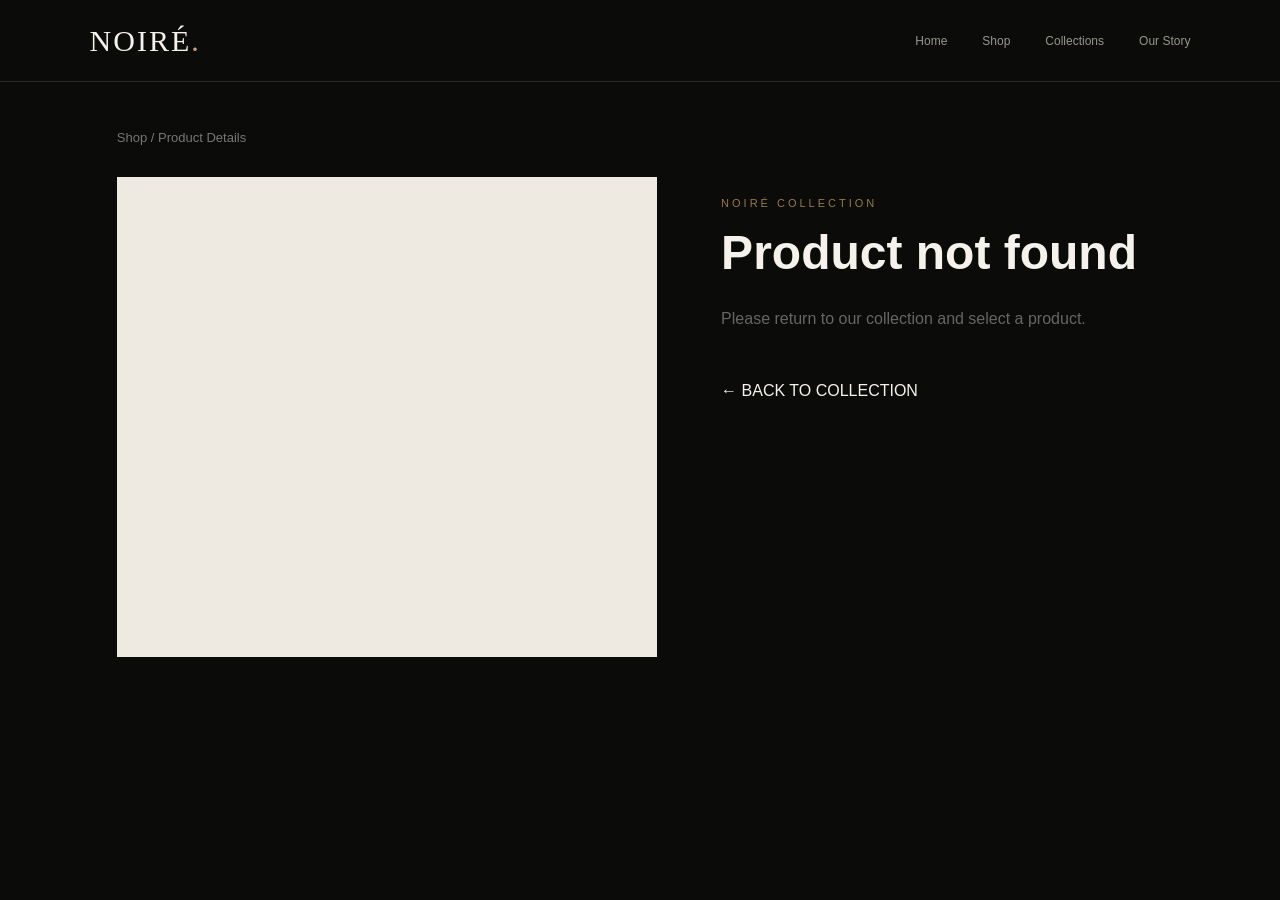
==== product.html @ 064c5e75 "Save NOIRE fashion website progress" ====
<!DOCTYPE html>
<html lang="en">
<head>
    <meta charset="UTF-8">
    <meta name="viewport" content="width=device-width, initial-scale=1.0">
    <meta name="theme-color" content="#f7f4ee">
    <title>Product Details | NOIRÉ</title>

    <link rel="stylesheet" href="style.css">

    <style>
        .product-page {
            max-width: 1200px;
            margin: 0 auto;
            padding: 48px 6%;
        }

        .product-breadcrumb {
            margin-bottom: 32px;
            color: #777;
            font-size: 13px;
        }

        .product-layout {
            display: grid;
            grid-template-columns: 1.1fr 0.9fr;
            gap: 64px;
            align-items: start;
        }

        .product-image-panel {
            background: #eeeae2;
            min-height: 480px;
            display: flex;
            align-items: center;
            justify-content: center;
            overflow: hidden;
        }

        .product-image-panel img {
            width: 100%;
            height: 480px;
            object-fit: contain;
            padding: 24px;
        }

        .product-information {
            padding-top: 20px;
        }

        .product-eyebrow {
            font-size: 11px;
            letter-spacing: 3px;
            color: #987a4b;
            text-transform: uppercase;
        }

        .product-information h1 {
            font-size: clamp(30px, 4vw, 48px);
            margin: 16px 0;
        }

        .product-detail-price {
            font-size: 24px;
            margin: 20px 0;
        }

        .product-description {
            color: #666;
            line-height: 1.9;
            margin: 24px 0;
        }

        .product-back-link {
            display: inline-block;
            margin-top: 24px;
            color: inherit;
            text-decoration: none;
        }

        .product-message {
            color: #777;
            line-height: 1.7;
        }

        @media (max-width: 760px) {
            .product-page {
                padding: 28px 5%;
            }

            .product-layout {
                grid-template-columns: 1fr;
                gap: 24px;
            }

            .product-image-panel,
            .product-image-panel img {
                min-height: 300px;
                height: 340px;
            }

            .product-information {
                padding-top: 0;
            }
        }
    </style>
</head>

<body>
    <header class="navbar">
        <a href="index.html" class="logo">NOIRÉ<span>.</span></a>

        <nav class="nav-links">
            <a href="index.html#home">Home</a>
            <a href="index.html#shop">Shop</a>
            <a href="index.html#categories">Collections</a>
            <a href="index.html#about">Our Story</a>
        </nav>
    </header>

    <main class="product-page">
        <p class="product-breadcrumb">
            <a href="index.html#shop">Shop</a> / Product Details
        </p>

        <section class="product-layout">
            <div class="product-image-panel">
                
<img
    id="detailImage"
    src=""
    alt="NOIRÉ fashion product"
>

            </div>

            <div class="product-information">
                <p class="product-eyebrow">NOIRÉ COLLECTION</p>

                <h1 id="detailName">Discovering your product...</h1>

                <p class="product-detail-price" id="detailPrice"></p>

                <p class="product-description" id="detailDescription">
                    Please wait while we load the product details.
                </p>

                <p class="product-message" id="detailMessage" aria-live="polite"></p>

                <a href="index.html#shop" class="product-back-link">
                    ← BACK TO COLLECTION
                </a>
            </div>
        </section>
    </main>
    

<script src="products.js"></script>
<script>

    
const products = window.noireProducts || [];

    const productId = Number(
        new URLSearchParams(window.location.search).get("id")
    );

    const product = products.find(item => item.id === productId);

    const money = new Intl.NumberFormat("en-NG", {
        style: "currency",
        currency: "NGN",
        maximumFractionDigits: 0
    });

    if (product) {
        document.getElementById("detailImage").src = product.image;
        document.getElementById("detailImage").alt = product.name;
        document.getElementById("detailName").textContent = product.name;
        document.getElementById("detailPrice").textContent =
            money.format(product.price);

        document.getElementById("detailDescription").textContent =
            `${product.name} from our ${product.category} collection. Discover premium style with NOIRÉ.`;

        document.getElementById("detailMessage").textContent =
            product.tag ? product.tag : "";
    } else {
        document.getElementById("detailName").textContent =
            "Product not found";
        document.getElementById("detailDescription").textContent =
            "Please return to our collection and select a product.";
        document.getElementById("detailImage").hidden = true;
    }
</script>
</body>
</html>
---- style.css ----
:root {
    --bg: #0b0b0a;
    --surface: #141412;
    --surface-light: #1c1c19;
    --text: #f5f2eb;
    --muted: #99968d;
    --accent: #c6a878;
    --border: rgba(245, 242, 235, 0.13);
    --serif: "Playfair Display", Georgia, serif;
    --sans: "DM Sans", Arial, sans-serif;
}

* {
    box-sizing: border-box;
    margin: 0;
    padding: 0;
}

html {
    scroll-behavior: smooth;
    scroll-padding-top: 90px;
}

body {
    background: var(--bg);
    color: var(--text);
    font-family: var(--sans);
    overflow-x: hidden;
}

a {
    color: inherit;
    text-decoration: none;
}

button {
    color: inherit;
    font: inherit;
    cursor: pointer;
}

.announcement {
    padding: 11px;
    background: var(--accent);
    color: #11110f;
    text-align: center;
    font-size: 9px;
    font-weight: 700;
    letter-spacing: 2.5px;
}

.navbar {
    height: 82px;
    padding: 0 7%;
    display: flex;
    align-items: center;
    justify-content: space-between;
    border-bottom: 1px solid var(--border);
    position: relative;
    z-index: 10;
}

.logo {
    font-family: var(--serif);
    font-size: 30px;
    letter-spacing: 2px;
}

.logo span {
    color: var(--accent);
}

.nav-links {
    display: flex;
    align-items: center;
    gap: 35px;
}

.nav-links a {
    color: var(--muted);
    font-size: 12px;
    transition: color 0.25s;
}

.nav-links a:hover {
    color: var(--accent);
}

.nav-actions {
    display: flex;
    gap: 15px;
    align-items: center;
}

.cart-button {
    padding: 10px 15px;
    background: transparent;
    border: 1px solid var(--border);
    border-radius: 30px;
    font-size: 12px;
}

#cartCount {
    margin-left: 8px;
    color: var(--accent);
}

.menu-button {
    display: none;
    background: transparent;
    border: 0;
    font-size: 24px;
}

.hero {
    min-height: 610px;
    padding: 70px 9%;
    display: grid;
    grid-template-columns: 1fr 1fr;
    align-items: center;
    position: relative;
    overflow: hidden;
}

.hero-copy {
    position: relative;
    z-index: 2;
    animation: rise-in 0.9s both;
}

.eyebrow {
    color: var(--accent);
    font-size: 9px;
    letter-spacing: 3px;
    font-weight: 700;
}

.hero h1 {
    margin: 25px 0;
    font-family: var(--serif);
    font-size: clamp(48px, 6.3vw, 86px);
    line-height: 1.07;
    font-weight: 400;
    letter-spacing: -3px;
}

h1 em,
h2 em {
    color: var(--accent);
    font-weight: 400;
}

.hero-description {
    max-width: 360px;
    color: var(--muted);
    font-size: 13px;
    line-height: 1.9;
}

.primary-button {
    display: inline-flex;
    align-items: center;
    gap: 28px;
    padding: 17px 22px;
    margin-top: 30px;
    background: var(--text);
    color: var(--bg);
    font-size: 11px;
    font-weight: 700;
    transition: background 0.3s, transform 0.3s;
}

.primary-button:hover {
    background: var(--accent);
    transform: translateY(-3px);
}

.hero-note {
    margin-top: 45px;
    display: flex;
    align-items: center;
    gap: 10px;
    color: var(--muted);
    font-size: 8px;
    letter-spacing: 1.4px;
}

.status-dot {
    width: 6px;
    height: 6px;
    border-radius: 50%;
    background: var(--accent);
    box-shadow: 0 0 12px var(--accent);
}

.hero-visual {
    min-height: 430px;
    display: flex;
    align-items: center;
    justify-content: center;
    position: relative;
    perspective: 900px;
}

.hero-glow {
    width: 280px;
    height: 280px;
    border-radius: 50%;
    position: absolute;
    background: rgba(198, 168, 120, 0.13);
    filter: blur(65px);
    animation: glow-pulse 5s ease-in-out infinite alternate;
}

.orbit {
    position: absolute;
    border: 1px solid rgba(198, 168, 120, 0.23);
    border-radius: 50%;
    transform: rotate(-25deg);
}

.orbit-one {
    width: 360px;
    height: 170px;
    animation: orbit-turn 12s linear infinite;
}

.orbit-two {
    width: 280px;
    height: 370px;
    transform: rotate(35deg);
    animation: orbit-turn 16s linear infinite reverse;
}

.hero-product {
    width: 230px;
    height: 285px;
    position: relative;
    z-index: 1;
    display: flex;
    flex-direction: column;
    align-items: center;
    justify-content: center;
    border: 1px solid rgba(245, 242, 235, 0.2);
    background: linear-gradient(145deg, #282721, #11110f 65%, #29251d);
    box-shadow: 20px 35px 80px #000;
    transform: rotate(-7deg);
    animation: product-float 5s ease-in-out infinite;
}

.product-number {
    position: absolute;
    top: 17px;
    left: 16px;
    color: var(--muted);
    font-size: 9px;
}

.hero-symbol {
    font-family: var(--serif);
    font-size: 115px;
    color: var(--accent);
    text-shadow: 0 0 45px rgba(198, 168, 120, 0.2);
}

.hero-product p {
    margin-top: 5px;
    font-size: 7px;
    letter-spacing: 2px;
}

.floating-label {
    position: absolute;
    z-index: 2;
    display: flex;
    gap: 15px;
    color: var(--muted);
    font-size: 8px;
    letter-spacing: 1px;
}

.label-top {
    top: 38px;
    right: 0;
}

.label-bottom {
    bottom: 35px;
    left: 0;
}

.hero-index {
    position: absolute;
    bottom: 25px;
    left: 9%;
    color: var(--muted);
    font-size: 9px;
    letter-spacing: 2px;
}

.ticker {
    overflow: hidden;
    background: var(--accent);
    color: #11110f;
    padding: 20px 0;
    transform: rotate(-1deg) scale(1.02);
}

.ticker-track {
    width: max-content;
    display: flex;
    align-items: center;
    gap: 35px;
    animation: ticker-move 28s linear infinite;
}

.ticker-track span {
    font-size: 10px;
    font-weight: 700;
    letter-spacing: 2px;
}

.section-padding {
    padding: 110px 9%;
}

.section-heading {
    display: flex;
    justify-content: space-between;
    align-items: end;
    gap: 25px;
    margin-bottom: 45px;
}

.section-heading h2,
.brand-story h2 {
    margin-top: 16px;
    font-family: var(--serif);
    font-size: clamp(34px, 4.3vw, 54px);
    font-weight: 400;
    letter-spacing: -1.5px;
}

.section-heading > p {
    max-width: 240px;
    color: var(--muted);
    font-size: 11px;
    line-height: 1.8;
}

.category-grid {
    display: grid;
    grid-template-columns: repeat(4, minmax(0, 1fr));
    gap: 15px;
}

.category-card {
    min-width: 0;
    height: 280px;
    position: relative;
    overflow: hidden;
    background: var(--surface);
    border: 1px solid var(--border);
    transition: border-color 0.3s, transform 0.3s;
}

.category-card:hover {
    border-color: var(--accent);
    transform: translateY(-5px);
}

.category-number {
    position: absolute;
    z-index: 2;
    top: 16px;
    left: 16px;
    color: var(--muted);
    font-size: 10px;
}

.category-art {
    position: absolute;
    inset: 0;
    display: grid;
    place-items: center;
    font-family: var(--serif);
    font-size: 110px;
    color: var(--accent);
    opacity: 0.65;
    transition: transform 0.5s, opacity 0.5s;
}

.category-card:hover .category-art {
    transform: scale(1.12) rotate(-5deg);
    opacity: 1;
}

.art-sneaker {
    background: radial-gradient(ellipse, #40372a, #141412 65%);
}

.art-watch {
    background: radial-gradient(ellipse, #343434, #141412 65%);
}

.art-bag {
    background: radial-gradient(ellipse, #393026, #141412 65%);
}

.art-clothing {
    background: radial-gradient(ellipse, #33302a, #141412 65%);
}

.category-info {
    position: absolute;
    z-index: 2;
    bottom: 0;
    left: 0;
    right: 0;
    padding: 22px 15px;
    background: linear-gradient(transparent, rgba(0, 0, 0, 0.95));
}

.category-info h3 {
    font-family: var(--serif);
    font-size: 21px;
    font-weight: 400;
}

.category-info span {
    display: block;
    margin-top: 8px;
    color: var(--muted);
    font-size: 9px;
}

.shop {
    padding-top: 40px;
    border-top: 1px solid var(--border);
}

.filter-bar {
    display: flex;
    gap: 10px;
    flex-wrap: wrap;
    margin-bottom: 30px;
}

.filter-button {
    padding: 10px 17px;
    border: 1px solid var(--border);
    border-radius: 30px;
    background: transparent;
    color: var(--muted);
    font-size: 10px;
    transition: all 0.25s;
}

.filter-button:hover,
.filter-button.active {
    background: var(--text);
    border-color: var(--text);
    color: var(--bg);
}

.product-grid {
    display: grid;
    grid-template-columns: repeat(4, minmax(0, 1fr));
    gap: 25px 15px;
}

.loading-message {
    color: var(--muted);
    font-size: 12px;
    grid-column: 1 / -1;
}

.product-card {
    min-width: 0;
    animation: rise-in 0.5s both;
}

.product-image {
    aspect-ratio: 4 / 5;
    position: relative;
    overflow: hidden;
    background: var(--surface);
}

.product-image img {
    width: 100%;
    height: 100%;
    display: block;
    object-fit: cover;
    transition: transform 0.6s;
}

.product-card:hover .product-image img {
    transform: scale(1.07);
}

.product-tag {
    position: absolute;
    top: 12px;
    left: 12px;
    padding: 6px 9px;
    background: var(--text);
    color: var(--bg);
    font-size: 8px;
    letter-spacing: 1px;
    text-transform: uppercase;
}

.add-button {
    position: absolute;
    right: 12px;
    bottom: 12px;
    width: 38px;
    height: 38px;
    border: 0;
    border-radius: 50%;
    background: var(--text);
    color: var(--bg);
    font-size: 22px;
    transition: background 0.2s, transform 0.2s;
}

.add-button:hover {
    background: var(--accent);
    transform: rotate(90deg);
}

.product-details {
    padding: 14px 2px;
}

.product-category {
    color: var(--muted);
    font-size: 9px;
    text-transform: uppercase;
    letter-spacing: 1.5px;
}

.product-details h3 {
    margin: 8px 0;
    font-family: var(--serif);
    font-size: 16px;
    font-weight: 400;
}

.product-price {
    color: var(--accent);
    font-size: 12px;
    font-weight: 600;
}

.brand-story {
    text-align: center;
    background: var(--surface);
}

.brand-story h2 {
    line-height: 1.3;
}

.brand-story > p:not(.eyebrow) {
    max-width: 470px;
    margin: 22px auto 0;
    color: var(--muted);
    font-size: 12px;
    line-height: 1.9;
}

.footer {
    padding: 40px 9%;
    display: flex;
    align-items: center;
    justify-content: space-between;
    gap: 20px;
    flex-wrap: wrap;
    border-top: 1px solid var(--border);
}

.footer p,
.footer > span {
    color: var(--muted);
    font-size: 10px;
}

.toast {
    position: fixed;
    z-index: 100;
    right: 20px;
    bottom: 20px;
    max-width: calc(100% - 40px);
    padding: 15px 22px;
    background: var(--text);
    color: var(--bg);
    font-size: 12px;
    opacity: 0;
    transform: translateY(15px);
    pointer-events: none;
    transition: opacity 0.3s, transform 0.3s;
}

.toast.show {
    opacity: 1;
    transform: translateY(0);
}

@keyframes product-float {
    0%, 100% {
        transform: translateY(0) rotate(-7deg);
    }
    50% {
        transform: translateY(-17px) rotate(-3deg);
    }
}

@keyframes orbit-turn {
    from {
        rotate: 0deg;
    }
    to {
        rotate: 360deg;
    }
}

@keyframes glow-pulse {
    from {
        opacity: 0.55;
        scale: 0.9;
    }
    to {
        opacity: 1;
        scale: 1.12;
    }
}

@keyframes ticker-move {
    from {
        transform: translateX(0);
    }
    to {
        transform: translateX(-50%);
    }
}

@keyframes rise-in {
    from {
        opacity: 0;
        transform: translateY(22px);
    }
    to {
        opacity: 1;
        transform: translateY(0);
    }
}

@media (min-width: 1400px) {
    .hero,
    .section-padding {
        padding-left: max(9%, calc((100% - 1200px) / 2));
        padding-right: max(9%, calc((100% - 1200px) / 2));
    }
}

@media (max-width: 900px) {
    .hero {
        padding-left: 6%;
        padding-right: 6%;
        grid-template-columns: 1fr 0.9fr;
    }

    .hero h1 {
        font-size: clamp(45px, 7vw, 66px);
    }

    .section-padding {
        padding: 80px 6%;
    }

    .category-grid,
    .product-grid {
        grid-template-columns: repeat(2, minmax(0, 1fr));
    }

    .category-card {
        height: 290px;
    }
}

@media (max-width: 600px) {
    .navbar {
        height: 70px;
        padding: 0 5%;
    }

    .logo {
        font-size: 25px;
    }

    .menu-button {
        display: block;
    }

    .nav-links {
        display: none;
        position: absolute;
        top: 69px;
        left: 0;
        right: 0;
        padding: 25px;
        background: var(--surface);
        border-bottom: 1px solid var(--border);
        flex-direction: column;
        align-items: flex-start;
        gap: 22px;
    }

    .nav-links.open {
        display: flex;
    }

    .hero {
        padding: 65px 6% 70px;
        grid-template-columns: 1fr;
    }

    .hero h1 {
        font-size: clamp(52px, 12vw, 72px);
    }

    .hero-visual {
        min-height: 380px;
        margin-top: 15px;
    }

    .hero-index {
        left: 6%;
        bottom: 18px;
    }

    .section-padding {
        padding: 70px 5%;
    }

    .section-heading {
        flex-direction: column;
        align-items: flex-start;
        gap: 15px;
        margin-bottom: 30px;
    }

    .category-grid {
        gap: 10px;
    }

    .category-card {
        height: 230px;
    }

    .category-art {
        font-size: 85px;
    }

    .category-info {
        padding: 18px 10px;
    }

    .category-info h3 {
        font-size: 18px;
    }

    .product-grid {
        gap: 22px 10px;
    }

    .product-details h3 {
        font-size: 14px;
    }

    .product-image .add-button {
        width: 34px;
        height: 34px;
    }

    .footer {
        padding: 35px 5%;
        flex-direction: column;
        align-items: flex-start;
    }
}

@media (prefers-reduced-motion: reduce) {
    *,
    *::before,
    *::after {
        scroll-behavior: auto !important;
        animation-duration: 0.01ms !important;
        animation-iteration-count: 1 !important;
        transition-duration: 0.01ms !important;
    }
}
/* NOIRÉ INTERACTIVE 3D SHOWCASE */
.showcase-3d {
  padding: 100px 7%;
  background: #101010;
  color: #f4efe6;
  overflow: hidden;
}

.showcase-heading {
  text-align: center;
  margin-bottom: 45px;
}

.showcase-heading h2 {
  font-size: clamp(2.3rem, 5vw, 4.5rem);
  margin: 15px 0;
  letter-spacing: -2px;
}

.showcase-heading h2 em {
  color: #c8a96b;
  font-family: Georgia, serif;
  font-weight: 400;
}

.showcase-heading > p:last-child {
  color: #aaa49a;
}

.showcase-layout {
  display: grid;
  grid-template-columns: 1.3fr 0.7fr;
  align-items: center;
  gap: 45px;
  max-width: 1200px;
  margin: auto;
}

.model-stage {
  position: relative;
  min-width: 0;
  background: radial-gradient(ellipse, #343027 0%, #191817 55%, #101010 100%);
  border: 1px solid #39352d;
  border-radius: 18px;
  overflow: hidden;
}

#fashion-model {
  display: block;
  width: 100%;
  height: 460px;
  background: transparent;
  --poster-color: transparent;
}

.model-hint {
  display: block;
  text-align: center;
  padding: 0 10px 18px;
  color: #c8a96b;
  font-size: 10px;
  letter-spacing: 2px;
}

.model-details .eyebrow,
.showcase-heading .eyebrow {
  color: #c8a96b;
  font-size: 11px;
  letter-spacing: 3px;
}

.model-details h3 {
  font-size: clamp(1.8rem, 3vw, 2.7rem);
  margin: 16px 0;
}

.model-details > p:not(.eyebrow) {
  color: #aaa49a;
  line-height: 1.8;
  margin-bottom: 30px;
}

.model-details label {
  display: block;
  font-size: 10px;
  letter-spacing: 2px;
  margin-bottom: 10px;
}

#model-select {
  width: 100%;
  padding: 15px;
  background: #1d1c19;
  color: #f4efe6;
  border: 1px solid #655943;
  border-radius: 5px;
  margin-bottom: 16px;
  font: inherit;
}

#explore-model {
  width: 100%;
  padding: 16px;
  border: 1px solid #c8a96b;
  background: #c8a96b;
  color: #111;
  font-weight: 700;
  letter-spacing: 1px;
  cursor: pointer;
  transition: background .3s, color .3s;
}

#explore-model:hover {
  background: transparent;
  color: #c8a96b;
}

@media (max-width: 760px) {
  .showcase-3d {
    padding: 65px 5%;
  }

  .showcase-layout {
    grid-template-columns: 1fr;
    gap: 30px;
  }

  #fashion-model {
    height: 330px;
  }
}
/* NOIRÉ PREMIUM PRODUCT INTERACTIONS */
.product-card {
  position: relative;
  overflow: hidden;
  transition:
    transform 0.4s ease,
    box-shadow 0.4s ease,
    border-color 0.4s ease;
}

.product-card img {
  transition: transform 0.65s cubic-bezier(0.2, 0.7, 0.3, 1);
}

.product-card:hover {
  transform: translateY(-8px);
  box-shadow: 0 18px 40px rgba(0, 0, 0, 0.18);
}

.product-card:hover img {
  transform: scale(1.06);
}

.product-card,
.product-card * {
  transition-duration: 0.35s;
}

.product-card:hover h3,
.product-card:hover h4 {
  color: #b99a60;
}

.product-card button {
  transition:
    background 0.3s ease,
    color 0.3s ease,
    transform 0.3s ease;
}

.product-card button:hover {
  transform: translateY(-2px);
}

@media (prefers-reduced-motion: reduce) {
  .product-card,
  .product-card img,
  .product-card button {
    transition: none !important;
  }

  .product-card:hover {
    transform: none;
  }
}

/* NOIRE SHOPPING BAG */
.cart-panel {
    position: fixed;
    top: 0;
    right: 0;
    width: min(430px, 100%);
    height: 100vh;
    height: 100dvh;
    z-index: 9999;
    background: #111;
    color: #f8f5ef;
    padding: 28px;
    box-sizing: border-box;
    overflow-y: auto;
    transform: translateX(105%);
    visibility: hidden;
    transition: transform 0.35s ease, visibility 0.35s ease;
    box-shadow: -15px 0 50px rgba(0, 0, 0, 0.2);
}

.cart-panel.open {
    transform: translateX(0);
    visibility: visible;
}

.cart-header,
.cart-total,
.cart-item {
    display: flex;
    align-items: center;
    justify-content: space-between;
    gap: 14px;
}

.cart-header {
    padding-bottom: 22px;
    border-bottom: 1px solid #39352e;
}

.cart-header h2 {
    margin: 6px 0 0;
    font-size: 24px;
}

#closeCart {
    background: none;
    border: 1px solid #625741;
    color: #f8f5ef;
    width: 40px;
    height: 40px;
    border-radius: 50%;
    font-size: 26px;
    cursor: pointer;
}

#cartItems {
    padding: 10px 0;
}

.cart-item {
    align-items: flex-start;
    padding: 18px 0;
    border-bottom: 1px solid #39352e;
}

.cart-item h3 {
    font-size: 15px;
    margin: 0 0 8px;
}

.cart-item p {
    color: #c7b58e;
    margin: 0 0 12px;
    font-size: 14px;
}

.cart-item-actions {
    display: flex;
    align-items: center;
    gap: 12px;
}

.cart-item-actions button {
    background: transparent;
    color: #f8f5ef;
    border: 1px solid #625741;
    padding: 5px 10px;
    cursor: pointer;
}

.cart-item-actions .remove-item {
    color: #d9b982;
    border: none;
    text-decoration: underline;
}

.cart-empty {
    padding: 35px 0;
    color: #c5c0b7;
    line-height: 1.7;
}

.cart-footer {
    position: sticky;
    bottom: -1px;
    background: #111;
    padding-top: 18px;
    border-top: 1px solid #39352e;
}

.cart-total {
    margin-bottom: 20px;
    font-size: 17px;
}

.cart-total strong {
    color: #d9b982;
    font-size: 21px;
}

#continueShopping {
    width: 100%;
    padding: 15px;
    background: #c4a66b;
    color: #111;
    border: none;
    font-weight: 700;
    letter-spacing: 1px;
    cursor: pointer;
}

@media (prefers-reduced-motion: reduce) {
    .cart-panel {
        transition: none;
    }
}

#checkoutButton {
    width: 100%;
    padding: 16px;
    margin-bottom: 10px;
    background: #c4a66b;
    color: #111;
    border: none;
    font-weight: 700;
    letter-spacing: 1.2px;
    cursor: pointer;
    transition: background 0.3s ease, transform 0.3s ease;
}

#checkoutButton:hover {
    background: #e0c58d;
    transform: translateY(-2px);
}

#checkoutButton:disabled {
    opacity: 0.45;
    cursor: not-allowed;
    transform: none;
}

/* NOIRE CHECKOUT EXPERIENCE */
.checkout-overlay {
    position: fixed;
    inset: 0;
    z-index: 10000;
    display: grid;
    place-items: center;
    padding: 18px;
    background: rgba(0, 0, 0, 0.75);
    opacity: 0;
    visibility: hidden;
    transition: opacity 0.3s ease, visibility 0.3s ease;
}

.checkout-overlay.open {
    opacity: 1;
    visibility: visible;
}

.checkout-dialog {
    width: min(540px, 100%);
    max-height: 90vh;
    overflow-y: auto;
    padding: 28px;
    box-sizing: border-box;
    background: #f8f5ef;
    color: #171612;
    box-shadow: 0 25px 80px rgba(0, 0, 0, 0.35);
    transform: translateY(15px);
    transition: transform 0.3s ease;
}

.checkout-overlay.open .checkout-dialog {
    transform: translateY(0);
}

.checkout-header {
    display: flex;
    align-items: center;
    justify-content: space-between;
    gap: 16px;
    padding-bottom: 20px;
    border-bottom: 1px solid #ddd4c4;
}

.checkout-header h2 {
    margin: 8px 0 0;
    font-size: clamp(22px, 5vw, 30px);
}

#closeCheckout {
    width: 40px;
    height: 40px;
    flex-shrink: 0;
    border: 1px solid #c4a66b;
    background: transparent;
    font-size: 25px;
    cursor: pointer;
}

.checkout-section-title {
    margin: 24px 0 10px;
    font-size: 12px;
    letter-spacing: 1.5px;
}

.checkout-summary-item,
.checkout-summary-total {
    display: flex;
    justify-content: space-between;
    align-items: flex-start;
    gap: 14px;
    padding: 13px 0;
    border-bottom: 1px solid #e1dacd;
}

.checkout-summary-item p {
    margin: 6px 0 0;
    color: #777064;
    font-size: 13px;
}

.checkout-summary-item > strong,
.checkout-summary-total strong {
    text-align: right;
    white-space: nowrap;
}

.checkout-summary-total {
    margin-bottom: 22px;
    padding: 18px 0;
    font-size: 18px;
    border-bottom: 0;
}

.checkout-summary-total strong {
    color: #96743b;
}

#checkoutForm {
    display: grid;
    gap: 16px;
}

#checkoutForm label {
    display: grid;
    gap: 8px;
    font-size: 13px;
    font-weight: 600;
}

#checkoutForm input,
#checkoutForm textarea {
    width: 100%;
    box-sizing: border-box;
    padding: 13px;
    border: 1px solid #d6cdbd;
    border-radius: 0;
    background: #fff;
    color: #171612;
    font: inherit;
}

#checkoutForm input:focus,
#checkoutForm textarea:focus {
    outline: 2px solid #c4a66b;
    outline-offset: 1px;
}

#confirmDemoOrder {
    width: 100%;
    padding: 16px;
    border: none;
    background: #171612;
    color: #f8f5ef;
    font-weight: 700;
    letter-spacing: 1px;
    cursor: pointer;
    transition: background 0.3s ease;
}

#confirmDemoOrder:hover {
    background: #8b6c37;
}

.checkout-note {
    margin: 0;
    color: #777064;
    font-size: 12px;
    line-height: 1.6;
}

@media (prefers-reduced-motion: reduce) {
    .checkout-overlay,
    .checkout-dialog {
        transition: none;
    }
}

/* NOIRE CUSTOMER ACCOUNT */
.account-overlay {
    position: fixed;
    inset: 0;
    z-index: 10001;
    display: grid;
    place-items: center;
    padding: 18px;
    background: rgba(0, 0, 0, 0.78);
    opacity: 0;
    visibility: hidden;
    transition: opacity 0.3s ease, visibility 0.3s ease;
}

.account-overlay.open {
    opacity: 1;
    visibility: visible;
}

.account-dialog {
    position: relative;
    width: min(440px, 100%);
    max-height: 90vh;
    overflow-y: auto;
    box-sizing: border-box;
    padding: 34px;
    background: #f8f5ef;
    color: #171612;
    box-shadow: 0 25px 80px rgba(0, 0, 0, 0.35);
}

.account-close {
    position: absolute;
    top: 18px;
    right: 18px;
    width: 36px;
    height: 36px;
    border: 1px solid #c4a66b;
    background: transparent;
    font-size: 24px;
    cursor: pointer;
}

.account-dialog h2 {
    margin: 12px 0 6px;
    font-size: 32px;
}

.account-subtitle {
    color: #777064;
    font-size: 14px;
}

.account-tabs {
    display: flex;
    gap: 20px;
    margin: 28px 0 22px;
    border-bottom: 1px solid #d6cdbd;
}

.account-tab {
    padding: 12px 0;
    border: none;
    border-bottom: 2px solid transparent;
    background: transparent;
    color: #777064;
    font-size: 12px;
    letter-spacing: 1px;
    cursor: pointer;
}

.account-tab.active {
    border-bottom-color: #a8894f;
    color: #171612;
}

#accountForm {
    display: grid;
    gap: 17px;
}

#accountForm label {
    display: grid;
    gap: 8px;
    font-size: 13px;
    font-weight: 600;
}

#accountForm input {
    width: 100%;
    box-sizing: border-box;
    padding: 13px;
    border: 1px solid #d6cdbd;
    background: #fff;
    color: #171612;
    font: inherit;
}

#accountForm input:focus {
    outline: 2px solid #c4a66b;
    outline-offset: 1px;
}

#accountSubmit {
    width: 100%;
    padding: 16px;
    border: none;
    background: #171612;
    color: #f8f5ef;
    font-weight: 700;
    letter-spacing: 1px;
    cursor: pointer;
}

#accountSubmit:hover {
    background: #8b6c37;
}

#accountMessage {
    margin: 0;
    color: #8b3030;
    font-size: 13px;
    line-height: 1.5;
}

#accountMessage:empty {
    display: none;
}

@media (prefers-reduced-motion: reduce) {
    .account-overlay {
        transition: none;
    }
}

/* NOIRE ACCOUNT NAVIGATION BUTTON */
.account-nav-button {
    padding: 12px 16px;
    border: 1px solid #c4a66b;
    background: transparent;
    color: inherit;
    font-size: 11px;
    font-weight: 700;
    letter-spacing: 1.2px;
    cursor: pointer;
    transition: background 0.3s ease, color 0.3s ease;
}

.account-nav-button:hover {
    background: #c4a66b;
    color: #171612;
}
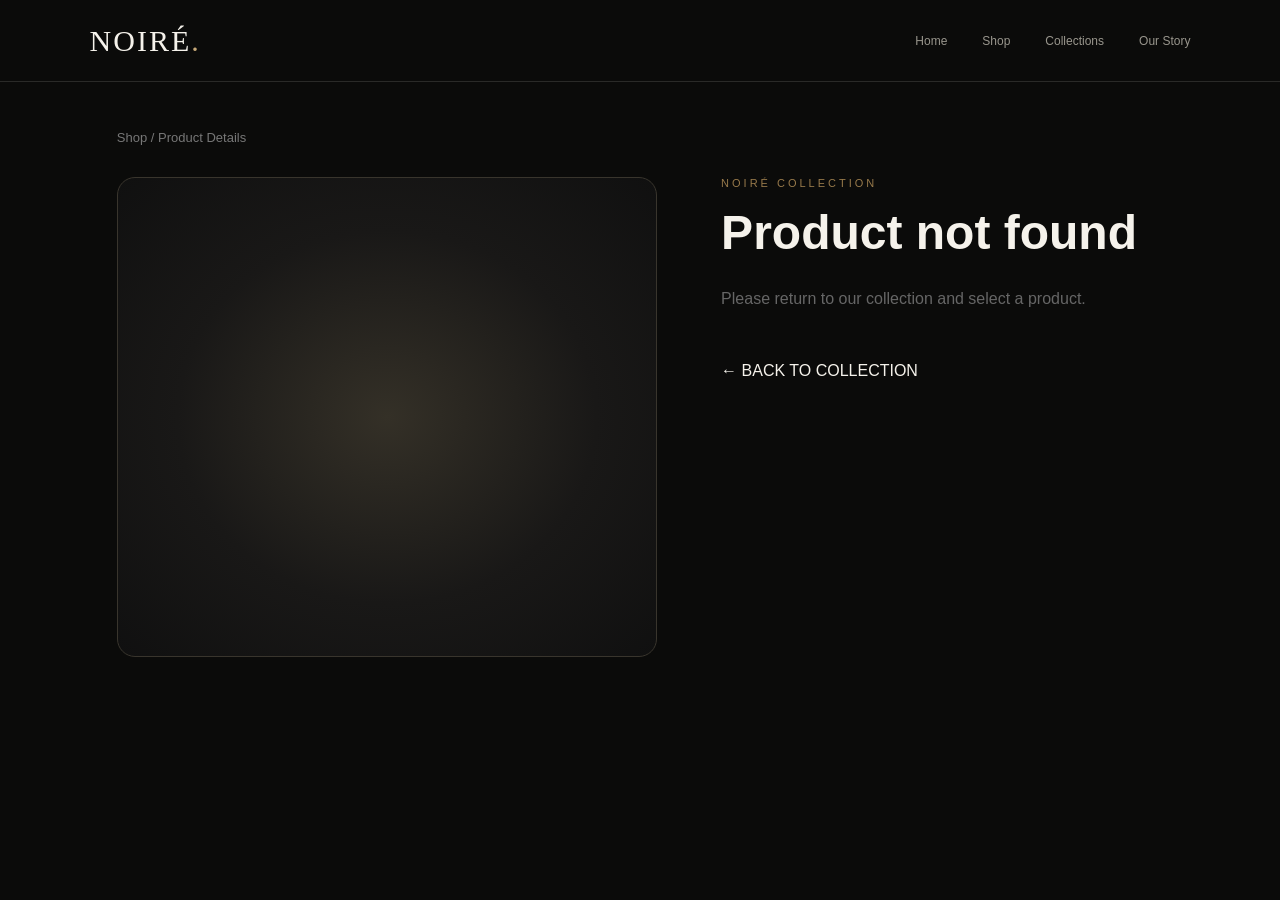
==== commit 7235396a: "Polish product pages and improve 3D viewer" ====
--- a/product.html
+++ b/product.html
@@ -8,7 +8,7 @@
     <title>Product Details | NOIRÉ</title>
 
     <link rel="stylesheet" href="style.css">
-
+<script type="module" src="https://ajax.googleapis.com/ajax/libs/model-viewer/4.0.0/model-viewer.min.js"></script>
     <style>
         .product-page {
             max-width: 1200px;
@@ -29,25 +29,67 @@
             align-items: start;
         }
 
-        .product-image-panel {
-            background: #eeeae2;
-            min-height: 480px;
-            display: flex;
-            align-items: center;
-            justify-content: center;
-            overflow: hidden;
-        }
-
-        .product-image-panel img {
-            width: 100%;
-            height: 480px;
-            object-fit: contain;
-            padding: 24px;
-        }
-
-        .product-information {
-            padding-top: 20px;
-        }
+       
+/* NOIRÉ premium product detail viewer */
+.product-image-panel {
+    position: relative;
+    min-width: 0;
+    min-height: 480px;
+    display: flex;
+    align-items: center;
+    justify-content: center;
+    overflow: hidden;
+
+    background: radial-gradient(
+        ellipse,
+        #343027 0%,
+        #191817 55%,
+        #101010 100%
+    );
+
+    border: 1px solid #39352d;
+    border-radius: 18px;
+}
+
+#detailModel {
+    display: block;
+    width: 100%;
+    height: 480px;
+
+    background: transparent;
+    --poster-color: transparent;
+
+    --progress-bar-color: #c8a96b;
+    --progress-bar-height: 3px;
+}
+
+#detailImage {
+    width: 100%;
+    height: 480px;
+    padding: 24px;
+    object-fit: contain;
+}
+
+#detailImage[hidden],
+#detailModel[hidden] {
+    display: none;
+}
+
+@media (max-width: 760px) {
+    .product-image-panel {
+        min-height: 340px;
+    }
+
+    #detailModel,
+    #detailImage {
+        height: 340px;
+    }
+}
+
+
+#detailImage[hidden] {
+    display: none;
+}
 
         .product-eyebrow {
             font-size: 11px;
@@ -125,15 +167,26 @@
         </p>
 
         <section class="product-layout">
-            <div class="product-image-panel">
-                
-<img
-    id="detailImage"
-    src=""
-    alt="NOIRÉ fashion product"
->
-
-            </div>
+            
+<div class="product-image-panel">
+    <img
+        id="detailImage"
+        src=""
+        alt="NOIRÉ fashion product"
+    >
+
+    <model-viewer
+        id="detailModel"
+        src=""
+        alt="Interactive 3D model of the selected NOIRÉ product"
+        camera-controls
+        auto-rotate
+        shadow-intensity="1.5"
+        environment-image="legacy"
+        exposure="0.75"        hidden
+    ></model-viewer>
+</div>
+
 
             <div class="product-information">
                 <p class="product-eyebrow">NOIRÉ COLLECTION</p>
@@ -174,9 +227,29 @@
         maximumFractionDigits: 0
     });
 
-    if (product) {
-        document.getElementById("detailImage").src = product.image;
-        document.getElementById("detailImage").alt = product.name;
+   
+if (product) {
+    const detailImage = document.getElementById("detailImage");
+    const detailModel = document.getElementById("detailModel");
+
+    detailImage.alt = product.name;
+
+    if (product.model) {
+        const modelPath = product.model.startsWith("assets/")
+            ? product.model
+            : `assets/models/${product.model}`;
+
+        detailModel.src = modelPath;
+        detailModel.alt = `Interactive 3D view of ${product.name}`;
+        detailModel.hidden = false;
+        detailImage.hidden = true;
+    } else {
+        detailImage.src = product.image;
+        detailImage.hidden = false;
+        detailModel.hidden = true;
+        detailModel.removeAttribute("src");
+    }
+
         document.getElementById("detailName").textContent = product.name;
         document.getElementById("detailPrice").textContent =
             money.format(product.price);
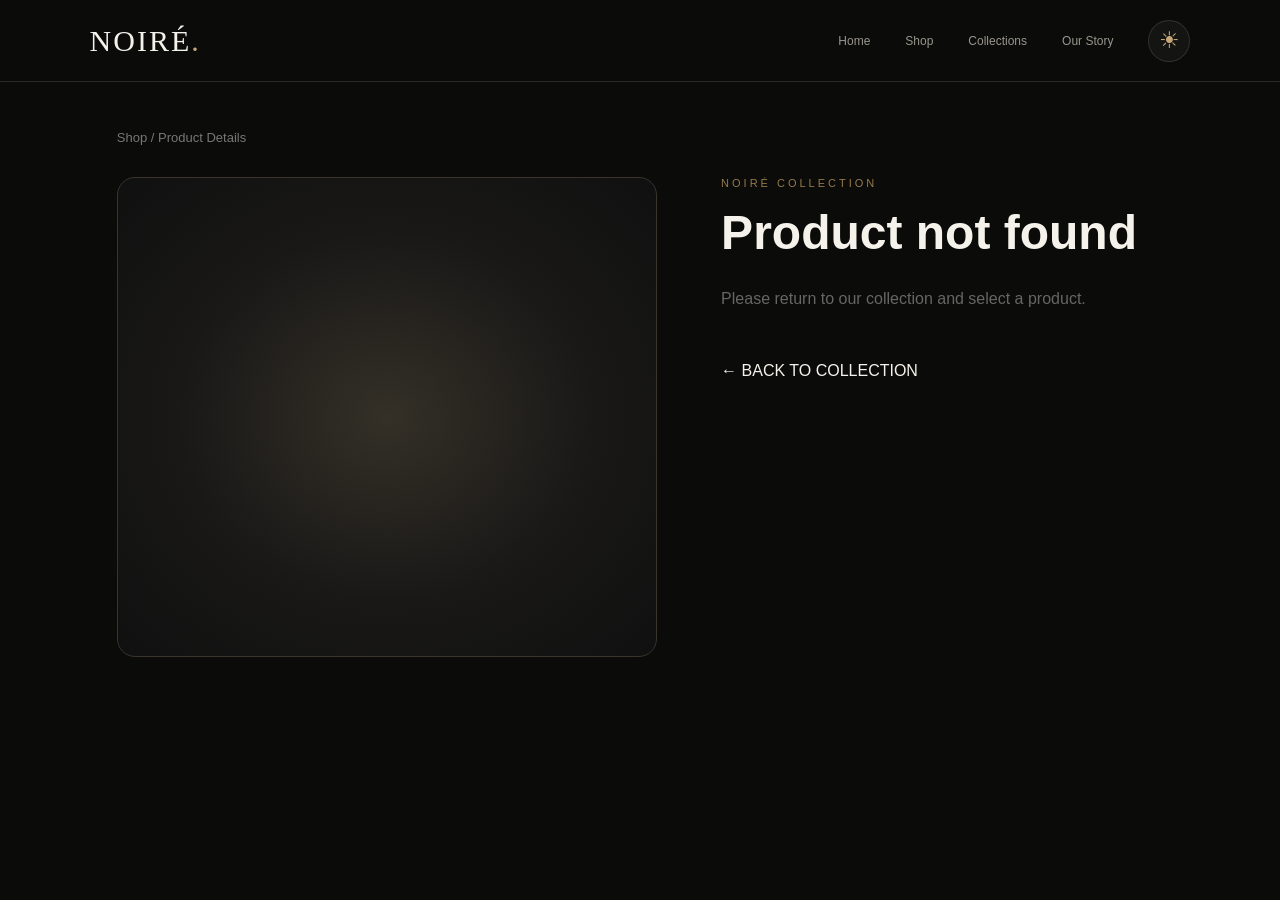
==== commit de636a38: "Add light and dark mode toggle" ====
--- a/product.html
+++ b/product.html
@@ -117,7 +117,7 @@
         .product-back-link {
             display: inline-block;
             margin-top: 24px;
-            color: inherit;
+            color: var(--text);
             text-decoration: none;
         }
 
@@ -153,13 +153,21 @@
     <header class="navbar">
         <a href="index.html" class="logo">NOIRÉ<span>.</span></a>
 
-        <nav class="nav-links">
-            <a href="index.html#home">Home</a>
-            <a href="index.html#shop">Shop</a>
-            <a href="index.html#categories">Collections</a>
-            <a href="index.html#about">Our Story</a>
-        </nav>
-    </header>
+       
+<nav class="nav-links">
+    <a href="index.html#home">Home</a>
+    <a href="index.html#shop">Shop</a>
+    <a href="index.html#categories">Collections</a>
+    <a href="index.html#about">Our Story</a>
+
+    <button type="button" id="themeToggle" class="theme-toggle"
+            aria-label="Switch to light mode"
+            title="Switch theme">
+        <span id="themeIcon" aria-hidden="true">☀</span>
+    </button>
+</nav>
+</header>
+
 
     <main class="product-page">
         <p class="product-breadcrumb">
@@ -266,6 +274,43 @@
             "Please return to our collection and select a product.";
         document.getElementById("detailImage").hidden = true;
     }
+    
+/* NOIRÉ light/dark mode toggle */
+const themeToggle = document.getElementById("themeToggle");
+const themeIcon = document.getElementById("themeIcon");
+
+function applyProductTheme(theme) {
+    document.documentElement.setAttribute("data-theme", theme);
+
+    if (themeIcon) {
+        themeIcon.textContent = theme === "dark" ? "☀" : "☾";
+    }
+
+    if (themeToggle) {
+        themeToggle.setAttribute(
+            "aria-label",
+            theme === "dark"
+                ? "Switch to light mode"
+                : "Switch to dark mode"
+        );
+    }
+}
+
+const savedProductTheme = localStorage.getItem("noire-theme") || "dark";
+applyProductTheme(savedProductTheme);
+
+if (themeToggle) {
+    themeToggle.addEventListener("click", function () {
+        const currentTheme =
+            document.documentElement.getAttribute("data-theme") || "dark";
+
+        const newTheme = currentTheme === "dark" ? "light" : "dark";
+
+        localStorage.setItem("noire-theme", newTheme);
+        applyProductTheme(newTheme);
+    });
+}
+
 </script>
 </body>
 </html>
--- a/style.css
+++ b/style.css
@@ -9,6 +9,17 @@
     --border: rgba(245, 242, 235, 0.13);
     --serif: "Playfair Display", Georgia, serif;
     --sans: "DM Sans", Arial, sans-serif;
+}
+
+/* NOIRÉ LIGHT MODE */
+html[data-theme="light"] {
+    --bg: #f7f5f0;
+    --surface: #ffffff;
+    --surface-light: #eeece5;
+    --text: #22211e;
+    --muted: #77746c;
+    --accent: #b4935e;
+    --border: rgba(34, 33, 30, 0.14);
 }
 
 * {
@@ -1462,3 +1473,32 @@
     background: #c4a66b;
     color: #171612;
 }
+
+/* Light and dark mode toggle */
+.theme-toggle {
+    width: 42px;
+    height: 42px;
+    flex-shrink: 0;
+    display: inline-flex;
+    align-items: center;
+    justify-content: center;
+    border: 1px solid var(--border);
+    border-radius: 50%;
+    background: var(--surface);
+    color: var(--accent);
+    font-size: 23px;
+    transition: background 0.3s ease, color 0.3s ease,
+                transform 0.3s ease;
+}
+
+.theme-toggle:hover {
+    transform: rotate(15deg);
+    background: var(--surface-light);
+}
+
+body,
+.navbar,
+.theme-toggle {
+    transition: background-color 0.3s ease, color 0.3s ease,
+                border-color 0.3s ease;
+}
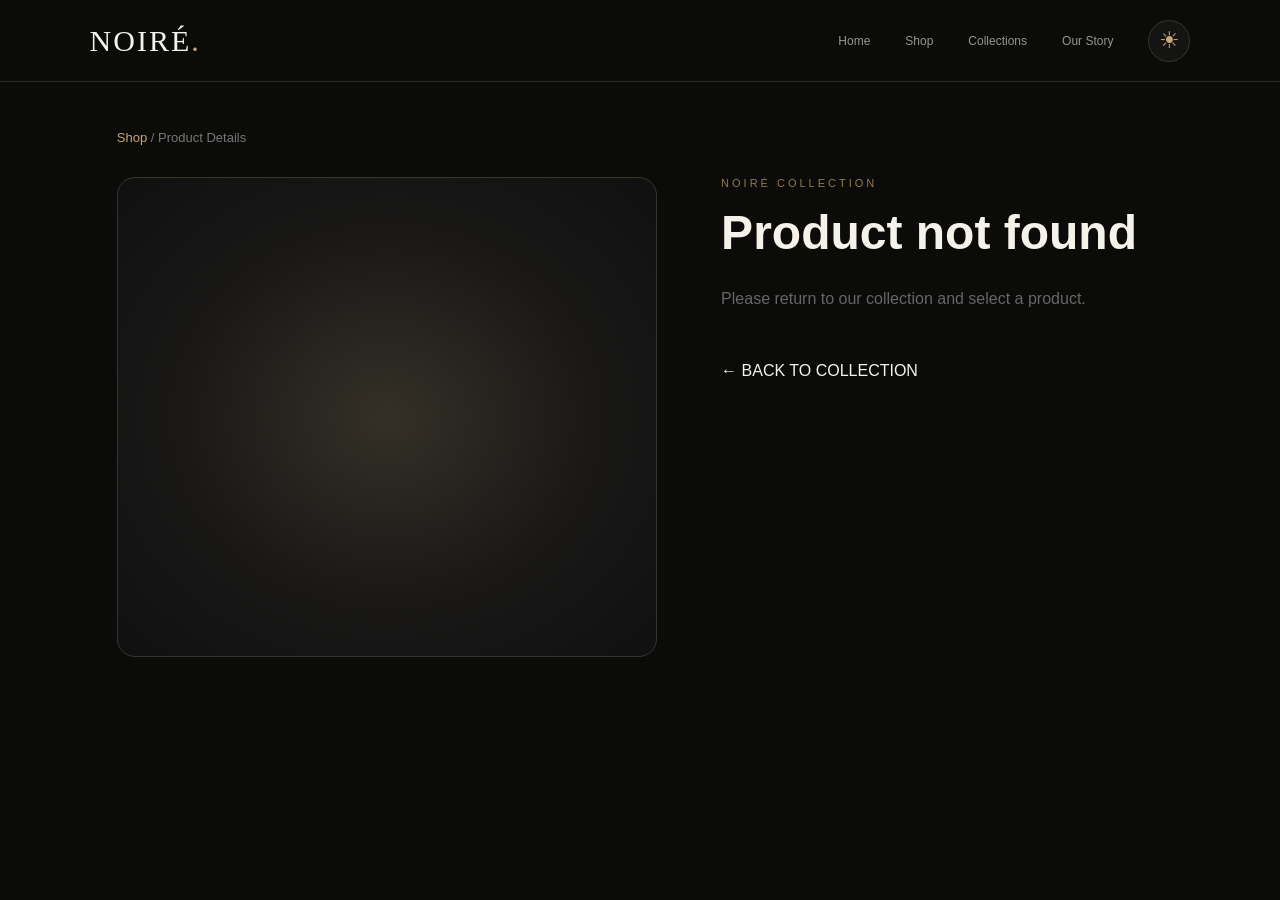
==== commit 8cb167b0: "Add collections page and update product visuals" ====
--- a/product.html
+++ b/product.html
@@ -274,33 +274,34 @@
             "Please return to our collection and select a product.";
         document.getElementById("detailImage").hidden = true;
     }
-    
-/* NOIRÉ light/dark mode toggle */
-const themeToggle = document.getElementById("themeToggle");
-const themeIcon = document.getElementById("themeIcon");
-
-function applyProductTheme(theme) {
-    document.documentElement.setAttribute("data-theme", theme);
-
-    if (themeIcon) {
-        themeIcon.textContent = theme === "dark" ? "☀" : "☾";
-    }
-
-    if (themeToggle) {
-        themeToggle.setAttribute(
-            "aria-label",
-            theme === "dark"
-                ? "Switch to light mode"
-                : "Switch to dark mode"
-        );
-    }
-}
-
-const savedProductTheme = localStorage.getItem("noire-theme") || "dark";
-applyProductTheme(savedProductTheme);
-
-if (themeToggle) {
-    themeToggle.addEventListener("click", function () {
+
+/* NOIRÉ shared light/dark theme */
+(function () {
+    const themeToggle = document.getElementById("themeToggle");
+    const themeIcon = document.getElementById("themeIcon");
+
+    function applyProductTheme(theme) {
+        const selectedTheme = theme === "light" ? "light" : "dark";
+
+        document.documentElement.setAttribute("data-theme", selectedTheme);
+
+        if (themeIcon) {
+            themeIcon.textContent = selectedTheme === "dark" ? "☀" : "☾";
+        }
+
+        if (themeToggle) {
+            themeToggle.setAttribute(
+                "aria-label",
+                selectedTheme === "dark"
+                    ? "Switch to light mode"
+                    : "Switch to dark mode"
+            );
+        }
+    }
+
+    applyProductTheme(localStorage.getItem("noire-theme") || "dark");
+
+    themeToggle?.addEventListener("click", function () {
         const currentTheme =
             document.documentElement.getAttribute("data-theme") || "dark";
 
@@ -309,7 +310,8 @@
         localStorage.setItem("noire-theme", newTheme);
         applyProductTheme(newTheme);
     });
-}
+})();
+
 
 </script>
 </body>
--- a/style.css
+++ b/style.css
@@ -1502,3 +1502,440 @@
     transition: background-color 0.3s ease, color 0.3s ease,
                 border-color 0.3s ease;
 }
+
+/* NOIRÉ — Premium hover animations */
+.product-card {
+    transition: transform 0.35s ease, border-color 0.35s ease,
+                box-shadow 0.35s ease;
+}
+
+.product-card:hover {
+    transform: translateY(-6px);
+    border-color: var(--accent);
+    box-shadow: 0 12px 30px rgba(0, 0, 0, 0.16);
+}
+
+.product-card img {
+    transition: transform 0.5s ease;
+}
+
+.product-card:hover img {
+    transform: scale(1.04);
+}
+
+/* Respect reduced-motion preferences */
+@media (prefers-reduced-motion: reduce) {
+    .product-card,
+    .product-card img {
+        transition: none;
+    }
+
+    .product-card:hover,
+    .product-card:hover img {
+        transform: none;
+    }
+}
+
+/* NOIRÉ — premium product card animations */
+#productGrid > * {
+    transition: transform 0.35s ease, border-color 0.35s ease,
+                box-shadow 0.35s ease;
+}
+
+#productGrid > *:hover {
+    transform: translateY(-10px);
+    border-color: var(--accent);
+    box-shadow: 0 12px 30px rgba(0, 0, 0, 0.16);
+}
+
+#productGrid img {
+    transition: transform 0.45s ease;
+}
+
+#productGrid > *:hover img {
+    transform: scale(1.07);
+}
+
+@media (prefers-reduced-motion: reduce) {
+    #productGrid > *,
+    #productGrid img {
+        transition: none;
+    }
+
+    #productGrid > *:hover,
+    #productGrid > *:hover img {
+        transform: none;
+    }
+}
+.category-card img {
+    width: 100%;
+    height: 100%;
+    object-fit: cover;
+    display: block;
+}
+
+/* Explore More Collections button */
+.explore-more-wrap {
+    display: flex;
+    justify-content: center;
+    margin-top: 42px;
+}
+
+.explore-more-wrap .primary-button {
+    text-decoration: none;
+    cursor: pointer;
+    transition: transform 0.3s ease, box-shadow 0.3s ease;
+}
+
+.explore-more-wrap .primary-button:hover {
+    transform: translateY(-4px);
+    box-shadow: 0 12px 28px rgba(0, 0, 0, 0.2);
+}
+
+/* ========================================
+   NOIRÉ — ALL COLLECTIONS PAGE
+======================================== */
+
+.all-collections-hero {
+    padding: 100px 9% 75px;
+    text-align: center;
+    background:
+        radial-gradient(ellipse at top, rgba(190, 158, 103, 0.10), transparent 65%);
+}
+
+.all-collections-hero h1 {
+    margin: 18px 0;
+    font-family: "Playfair Display", serif;
+    font-size: clamp(42px, 6vw, 76px);
+    font-weight: 400;
+    line-height: 1.12;
+}
+
+.all-collections-hero h1 em {
+    color: var(--accent);
+}
+
+.all-collections-hero > p:last-child {
+    max-width: 540px;
+    margin: 0 auto;
+    line-height: 1.8;
+    color: var(--muted);
+}
+
+.all-collections-content {
+    padding-top: 30px;
+}
+
+.collection-tools {
+    display: grid;
+    grid-template-columns: repeat(3, minmax(0, 1fr));
+    gap: 18px;
+    margin: 35px 0;
+    padding: 24px;
+    border: 1px solid var(--border);
+    background: var(--surface);
+}
+
+.collection-search,
+.collection-filter {
+    display: flex;
+    flex-direction: column;
+    gap: 9px;
+    min-width: 0;
+}
+
+.collection-tools label {
+    font-size: 10px;
+    letter-spacing: 1.5px;
+    color: var(--muted);
+}
+
+.collection-tools input,
+.collection-tools select {
+    width: 100%;
+    min-height: 46px;
+    padding: 12px;
+    border: 1px solid var(--border);
+    border-radius: 0;
+    background: var(--bg);
+    color: var(--text);
+    font: inherit;
+}
+
+.collection-tools input:focus,
+.collection-tools select:focus {
+    outline: 1px solid var(--accent);
+    outline-offset: 1px;
+}
+
+.clear-filters {
+    align-self: end;
+    min-height: 46px;
+    padding: 12px 16px;
+    border: 1px solid var(--accent);
+    background: transparent;
+    color: var(--text);
+    font: inherit;
+    font-size: 11px;
+    letter-spacing: 1px;
+    cursor: pointer;
+    transition: background 0.25s, color 0.25s;
+}
+
+.clear-filters:hover {
+    background: var(--accent);
+    color: #111;
+}
+
+.all-products-grid {
+    display: grid;
+    grid-template-columns: repeat(4, minmax(0, 1fr));
+    gap: 28px 20px;
+}
+
+.collection-product-card {
+    min-width: 0;
+    animation: collectionFadeIn 0.35s ease both;
+    transition: transform 0.3s ease, box-shadow 0.3s ease;
+}
+
+.collection-product-card:hover {
+    transform: translateY(-6px);
+    box-shadow: 0 15px 30px rgba(0, 0, 0, 0.16);
+}
+
+.collection-product-image {
+    position: relative;
+    overflow: hidden;
+    aspect-ratio: 4 / 5;
+    background: var(--surface);
+}
+
+.collection-product-image img {
+    display: block;
+    width: 100%;
+    height: 100%;
+    object-fit: cover;
+    transition: transform 0.55s ease;
+}
+
+.collection-product-card:hover .collection-product-image img {
+    transform: scale(1.05);
+}
+
+.collection-product-tag {
+    position: absolute;
+    top: 12px;
+    left: 12px;
+    padding: 7px 10px;
+    background: var(--bg);
+    color: var(--text);
+    font-size: 10px;
+    letter-spacing: 0.5px;
+}
+
+.collection-product-info {
+    padding: 15px 2px;
+}
+
+.collection-product-category {
+    margin: 0 0 7px;
+    color: var(--muted);
+    font-size: 10px;
+    text-transform: uppercase;
+    letter-spacing: 1.5px;
+}
+
+.collection-product-info h3 {
+    margin: 0;
+    font-family: "Playfair Display", serif;
+    font-size: 19px;
+    font-weight: 400;
+}
+
+.collection-product-price {
+    margin: 10px 0 0;
+    color: var(--accent);
+    font-size: 14px;
+    font-weight: 600;
+}
+
+.collection-empty {
+    grid-column: 1 / -1;
+    padding: 65px 20px;
+    text-align: center;
+    border: 1px solid var(--border);
+}
+
+.collection-empty h3 {
+    font-family: "Playfair Display", serif;
+    font-size: 28px;
+    font-weight: 400;
+}
+
+.collection-empty p {
+    color: var(--muted);
+}
+
+@keyframes collectionFadeIn {
+    from {
+        opacity: 0;
+        transform: translateY(10px);
+    }
+    to {
+        opacity: 1;
+        transform: translateY(0);
+    }
+}
+
+@media (max-width: 1000px) {
+    .all-products-grid {
+        grid-template-columns: repeat(3, minmax(0, 1fr));
+    }
+
+    .collection-tools {
+        grid-template-columns: repeat(2, minmax(0, 1fr));
+    }
+}
+
+@media (max-width: 650px) {
+    .all-collections-hero {
+        padding: 70px 6% 50px;
+    }
+
+    .all-products-grid {
+        grid-template-columns: repeat(2, minmax(0, 1fr));
+        gap: 20px 12px;
+    }
+
+    .collection-tools {
+        grid-template-columns: 1fr;
+        padding: 16px;
+    }
+
+    .collection-product-info h3 {
+        font-size: 16px;
+    }
+
+    .collection-product-tag {
+        top: 7px;
+        left: 7px;
+        font-size: 9px;
+    }
+}
+
+@media (prefers-reduced-motion: reduce) {
+    .collection-product-card,
+    .collection-product-image img,
+    .clear-filters {
+        animation: none;
+        transition: none;
+    }
+
+    .collection-product-card:hover,
+    .collection-product-card:hover .collection-product-image img {
+        transform: none;
+    }
+}
+
+/* =========================================
+   NOIRÉ — PRODUCT PAGE THEME FIX
+========================================= */
+
+/* Smooth theme transitions */
+body,
+.product-page,
+.product-information,
+.product-breadcrumb,
+.product-image-panel,
+.product-detail-price,
+.product-description,
+.product-message,
+.product-back-link {
+    transition:
+        background-color 0.3s ease,
+        color 0.3s ease,
+        border-color 0.3s ease;
+}
+
+/* Product page text */
+.product-page {
+    color: var(--text);
+}
+
+.product-breadcrumb {
+    color: var(--muted);
+}
+
+.product-breadcrumb a {
+    color: var(--accent);
+}
+
+.product-information h1 {
+    color: var(--text);
+}
+
+.product-detail-price {
+    color: var(--accent);
+}
+
+.product-description,
+.product-message {
+    color: var(--muted);
+}
+
+.product-back-link {
+    color: var(--text);
+}
+
+.product-back-link:hover {
+    color: var(--accent);
+}
+
+/* Product viewer — keep the luxury dark display */
+.product-image-panel {
+    background: radial-gradient(
+        ellipse,
+        #343027 0%,
+        #191817 55%,
+        #101010 100%
+    );
+    border-color: #39352d;
+}
+
+/* Product theme toggle */
+.theme-toggle {
+    background: var(--surface);
+    color: var(--accent);
+    border-color: var(--border);
+}
+
+/* Light mode — page changes, 3D stage stays dark */
+html[data-theme="light"] body {
+    background: var(--bg);
+    color: var(--text);
+}
+
+html[data-theme="light"] .navbar {
+    background: var(--bg);
+    border-color: var(--border);
+}
+
+html[data-theme="light"] .product-breadcrumb {
+    color: var(--muted);
+}
+
+html[data-theme="light"] .product-information h1 {
+    color: var(--text);
+}
+
+html[data-theme="light"] .product-description,
+html[data-theme="light"] .product-message {
+    color: var(--muted);
+}
+
+/* Dark mode */
+html[data-theme="dark"] body {
+    background: var(--bg);
+    color: var(--text);
+}
